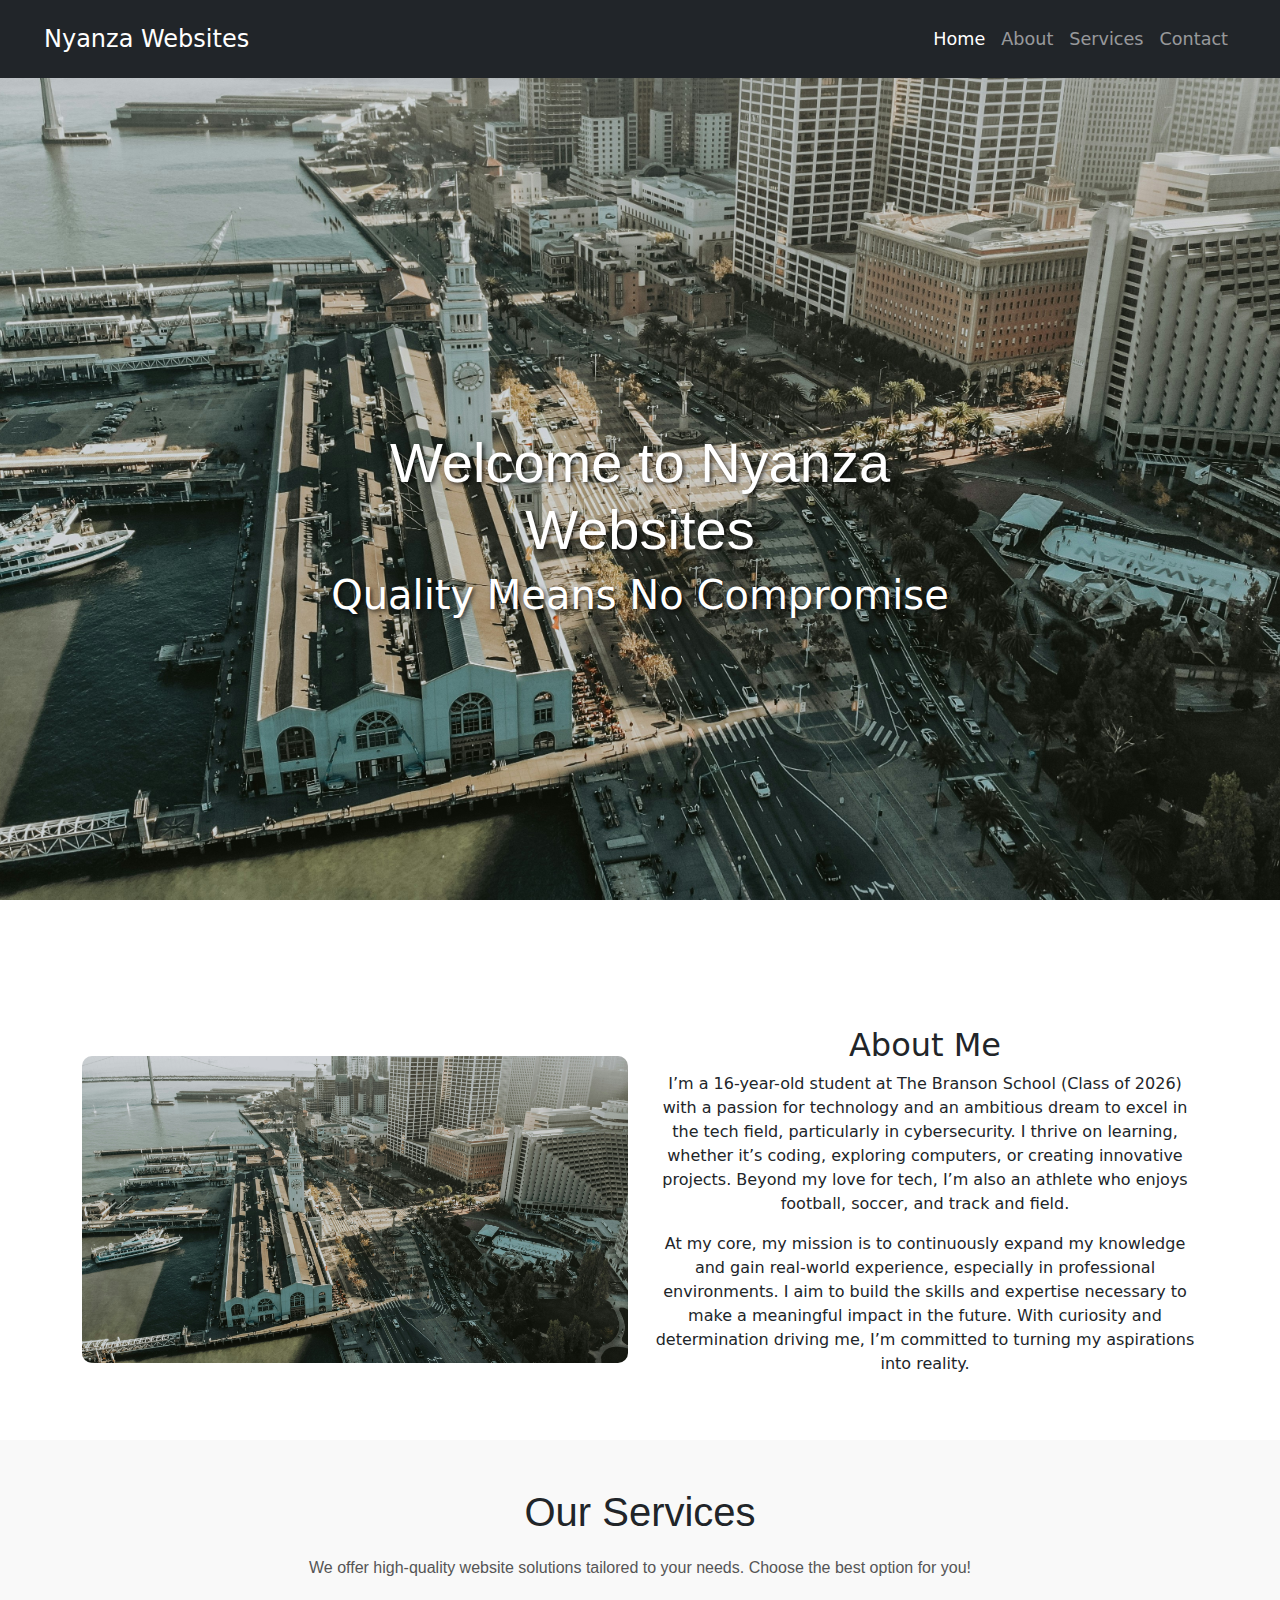
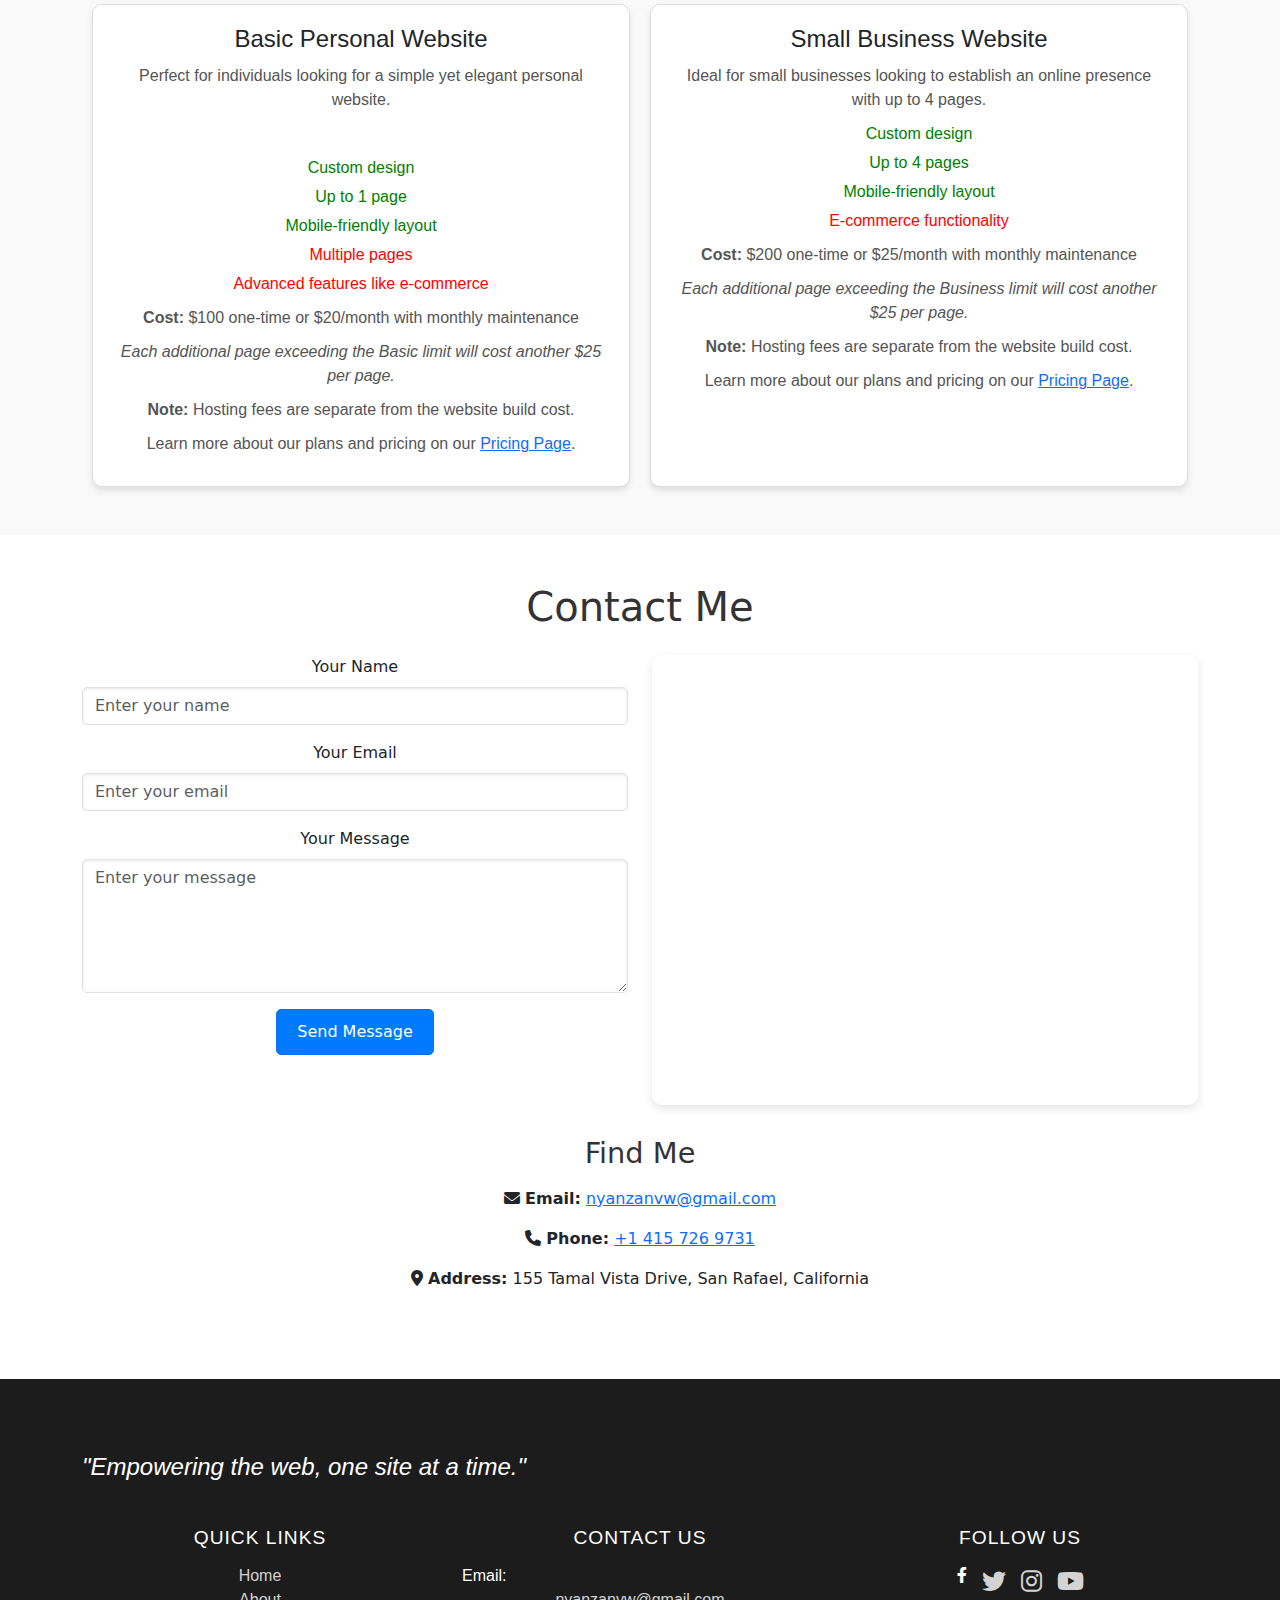
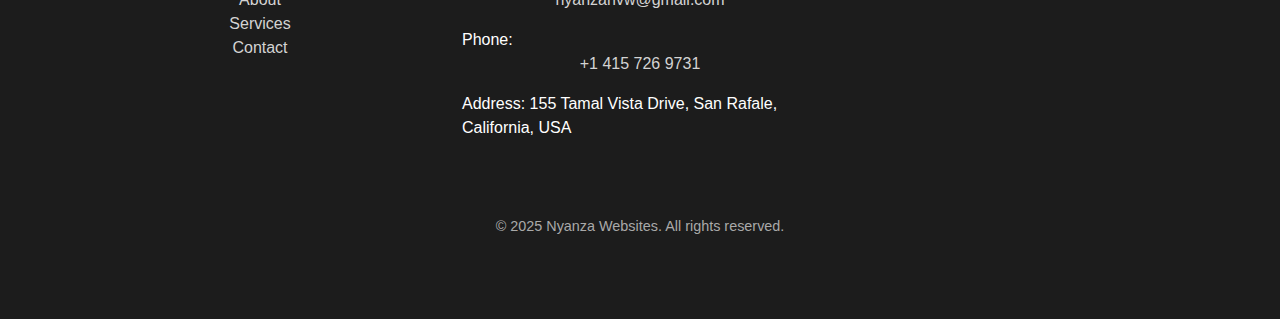
==== index.html @ a4156ca7 "everything" ====
<!DOCTYPE html>
<html lang="en">

<head>
    <meta charset="UTF-8">
    <meta name="viewport" content="width=device-width, initial-scale=1.0">
    <title>Basic Landing Page</title>
    <!-- Bootstrap 5 CDN -->
    <link href="https://cdn.jsdelivr.net/npm/bootstrap@5.3.0-alpha1/dist/css/bootstrap.min.css" rel="stylesheet">
    <link rel="stylesheet" href="style.css">
    <link rel="stylesheet" href="https://cdnjs.cloudflare.com/ajax/libs/font-awesome/6.0.0/css/all.min.css">
</head>

<body>

    <!-- Navbar -->
    <nav class="navbar navbar-expand-lg navbar-dark bg-dark sticky-top">
        <div class="container-fluid">
            <a class="navbar-brand" href="#">Nyanza Websites</a>
            <button class="navbar-toggler" type="button" data-bs-toggle="collapse" data-bs-target="#navbarNav"
                aria-controls="navbarNav" aria-expanded="false" aria-label="Toggle navigation">
                <span class="navbar-toggler-icon"></span>
            </button>
            <div class="collapse navbar-collapse" id="navbarNav">
                <ul class="navbar-nav ms-auto">
                    <li class="nav-item">
                        <a class="nav-link active" href="#">Home</a>
                    </li>
                    <li class="nav-item">
                        <a class="nav-link" href="about.html">About</a>
                    </li>
                    <li class="nav-item">
                        <a class="nav-link" href="services.html">Services</a>
                    </li>
                    <li class="nav-item">
                        <a class="nav-link" href="contact.html">Contact</a>
                    </li>
                </ul>
            </div>
        </div>
    </nav>


    <!-- Hero Section -->
    <section class="hero">
        <div class="hero-overlay"></div>
        <div class="hero-text text-center">
            <h1 class="display-4">Welcome to Nyanza Websites</h1>
            <h2 class="display-6">Quality Means No Compromise</h2>
        </div>
    </section>


    <!-- About Section -->
    <section id="about" class="py-5">
        <div class="container">
            <div class="row">
                <!-- Image on the left -->
                <div class="col-md-6">
                    <img src="assets/images/hero-image.jpg" alt="About Me Image" class="img-fluid rounded-square">
                </div>
                <!-- Title and description on the right -->
                <div class="col-md-6 d-flex flex-column justify-content-center">
                    <h2>About Me</h2>
                    <p>I’m a 16-year-old student at The Branson School (Class of 2026) with a passion for technology and
                        an ambitious dream to excel in the tech field, particularly in cybersecurity. I thrive on
                        learning, whether it’s coding, exploring computers, or creating innovative projects. Beyond my
                        love for tech, I’m also an athlete who enjoys football, soccer, and track and field.
                    </p>
                    <p>At my core, my mission is to continuously expand my knowledge and gain real-world experience,
                        especially in professional environments. I aim to build the skills and expertise necessary to
                        make a meaningful impact in the future. With curiosity and determination driving me, I’m
                        committed to turning my aspirations into reality.</p>
                </div>
            </div>
        </div>
    </section>

    <!-- Services Section -->
    <section id="services" class="py-5">
        <div class="container">
            <div class="text-center mb-4">
                <h2>Our Services</h2>
                <p>We offer high-quality website solutions tailored to your needs. Choose the best option for you!</p>
            </div>

            <!-- Services Grid -->
            <div class="services-grid">
                <!-- Service 1: Basic Personal Website -->
                <div class="service">
                    <h3>Basic Personal Website</h3>
                    <p>Perfect for individuals looking for a simple yet elegant personal website.</p>
                    <br>
                    <ul class="features">
                        <li class="included">Custom design</li>
                        <li class="included">Up to 1 page</li>
                        <li class="included">Mobile-friendly layout</li>
                        <li class="excluded">Multiple pages</li>
                        <li class="excluded">Advanced features like e-commerce</li>
                    </ul>
                    <p><strong>Cost:</strong> $100 one-time or $20/month with monthly maintenance</p>
                    <p><em>Each additional page exceeding the Basic limit will cost another $25 per page.</em></p>
                    <p><strong>Note:</strong> Hosting fees are separate from the website build cost.</p>
                    <p>Learn more about our plans and pricing on our <a href="services.html">Pricing Page</a>.</p>
                </div>

                <!-- Service 2: Small Business Website -->
                <div class="service">
                    <h3>Small Business Website</h3>
                    <p>Ideal for small businesses looking to establish an online presence with up to 4 pages.</p>
                    <ul class="features">
                        <li class="included">Custom design</li>
                        <li class="included">Up to 4 pages</li>
                        <li class="included">Mobile-friendly layout</li>
                        <li class="excluded">E-commerce functionality</li>
                    </ul>
                    <p><strong>Cost:</strong> $200 one-time or $25/month with monthly maintenance</p>
                    <p><em>Each additional page exceeding the Business limit will cost another $25 per page.</em></p>
                    <p><strong>Note:</strong> Hosting fees are separate from the website build cost.</p>
                    <p>Learn more about our plans and pricing on our <a href="services.html">Pricing Page</a>.</p>
                </div>
            </div>
        </div>
    </section>

    <!-- Contact Me Section -->
    <section id="contact" class="py-5">
        <div class="container">
            <h2 class="text-center mb-4">Contact Me</h2>
            <div class="row">
                <!-- Contact Form and Map Side by Side -->
                <div class="col-md-6 mb-4">
                    <!-- Contact Form -->
                    <form action="https://formspree.io/f/xrbbodka" method="POST" class="w-100">
                        <div class="mb-3">
                            <label for="name" class="form-label">Your Name</label>
                            <input type="text" name="name" class="form-control" id="name" placeholder="Enter your name"
                                required>
                        </div>
                        <div class="mb-3">
                            <label for="email" class="form-label">Your Email</label>
                            <input type="email" name="email" class="form-control" id="email"
                                placeholder="Enter your email" required>
                        </div>
                        <div class="mb-3">
                            <label for="message" class="form-label">Your Message</label>
                            <textarea name="message" class="form-control" id="message" rows="5"
                                placeholder="Enter your message" required></textarea>
                        </div>
                        <button type="submit" class="btn btn-primary">Send Message</button>
                    </form>
                </div>

                <div class="col-md-6 mb-4">
                    <!-- Map -->
                    <div class="map-container">
                        <iframe
                            src="https://www.google.com/maps/embed?pb=!1m18!1m12!1m3!1d4299.590181992686!2d-122.55270412314277!3d37.98079067193408!2m3!1f0!2f0!3f0!3m2!1i1024!2i768!4f13.1!3m3!1m2!1s0x8085976842680477%3A0xbd40f74773039cba!2s155%20Tamal%20Vista%20Dr%2C%20San%20Rafael%2C%20CA%2094901%2C%20USA!5e1!3m2!1sen!2stz!4v1736258272900!5m2!1sen!2stz"
                            width="100%" height="450" style="border:0;" allowfullscreen="" loading="lazy"
                            referrerpolicy="no-referrer-when-downgrade"></iframe>
                    </div>
                </div>

                <!-- Contact Information Below -->
                <div class="col-md-12 mb-4">
                    <h4>Find Me</h4>
                    <ul class="list-unstyled">
                        <li class="mb-3">
                            <i class="fas fa-envelope"></i>
                            <strong>Email:</strong> <a href="mailto:nyanzanvw@gmail.com">nyanzanvw@gmail.com</a>
                        </li>
                        <li class="mb-3">
                            <i class="fas fa-phone"></i>
                            <strong>Phone:</strong> <a href="tel:+14157269731">+1 415 726 9731</a>
                        </li>
                        <li class="mb-3">
                            <i class="fas fa-map-marker-alt"></i>
                            <strong>Address:</strong> 155 Tamal Vista Drive, San Rafael, California
                        </li>
                    </ul>
                </div>
            </div>
        </div>
    </section>

    <!-- Footer -->
    <footer class="footer">
        <div class="container text-center text-md-start">
            <!-- Row 1: Quote -->
            <div class="row py-4">
                <div class="col-12">
                    <h4 class="footer-quote">"Empowering the web, one site at a time."</h4>
                </div>
            </div>

            <!-- Row 2: Links and Social Media -->
            <div class="row text-center text-md-start">
                <!-- Column 1: Navigation -->
                <div class="col-md-4 mb-4">
                    <h5 class="footer-heading">Quick Links</h5>
                    <ul class="list-unstyled">
                        <li><a href="#" class="footer-link">Home</a></li>
                        <li><a href="#about" class="footer-link">About</a></li>
                        <li><a href="#services" class="footer-link">Services</a></li>
                        <li><a href="#contact" class="footer-link">Contact</a></li>
                    </ul>
                </div>
                <!-- Column 2: Contact Information -->
                <div class="col-md-4 mb-4" class="contact-us">
                    <h5 class="footer-heading">Contact Us</h5>
                    <p>Email:<a href="mailto:nyanzanvw@gmail.com" class="footer-link">nyanzanvw@gmail.com</a>
                    </p>
                    <p>Phone: <a href="tel:+14157269731" class="footer-link">+1 415 726 9731</a></p>
                    <p>Address: 155 Tamal Vista Drive, San Rafale, California, USA</p>
                </div>
                <!-- Column 3: Social Media -->
                <div class="col-md-4 mb-4">
                    <h5 class="footer-heading">Follow Us</h5>
                    <div class="footer-social-icons">
                        <a href="#" class="https://www.facebook.com/profile.php?id=61553957895642"><i
                                class="fab fa-facebook-f"></i></a>
                        <a href="#" class="footer-social-icon"><i class="fab fa-twitter"></i></a>
                        <a href="https://www.instagram.com/ngongosekenyanza/" class="footer-social-icon"><i
                                class="fab fa-instagram"></i></a>
                        <a href="https://www.youtube.com/@nyanzawebsites" class="footer-social-icon"><i
                                class="fab fa-youtube"></i></a>
                    </div>
                </div>
            </div>

            <!-- Row 3: Copyright -->
            <div class="row">
                <div class="col-12 text-center py-3">
                    <p class="footer-copyright">
                        © 2025 Nyanza Websites. All rights reserved.
                    </p>
                </div>
            </div>
        </div>
    </footer>


    <!-- Bootstrap JS and Dependencies -->
    <script src="https://cdn.jsdelivr.net/npm/@popperjs/core@2.11.6/dist/umd/popper.min.js"></script>
    <script src="https://cdn.jsdelivr.net/npm/bootstrap@5.3.0-alpha1/dist/js/bootstrap.min.js"></script>

    <script>
        window.addEventListener('scroll', function () {
            var overlay = document.querySelector('.hero-overlay');
            var scrollPosition = window.scrollY;

            // Control how dark the background becomes as you scroll
            var opacityValue = Math.min(scrollPosition / 100,
                0.7); // Change the 500 value to adjust speed of darkening

            // Apply the opacity change to darken the background
            overlay.style.backgroundColor = `rgba(0, 0, 0, ${opacityValue})`;
        });
    </script>


</body>

</html>
---- style.css ----
:root {
    --light-purple: #F9F5FF;
    --soft-purple: #D4C2FC;
    --muted-purple: #998FC7;
    --dark-gray: #28262C;
}

html {
    scroll-behavior: smooth;
}

body {
    text-align: center;
}

/* Hero Section Styling */
.hero {
    background-image: url('assets/images/hero-image.jpg');
    background-size: cover;
    background-position: center;
    height: 100vh;
    display: flex;
    align-items: center;
    justify-content: center;
    position: relative;
    overflow: hidden;
}

.hero-overlay {
    position: absolute;
    top: 0;
    left: 0;
    width: 100%;
    height: 100%;
    background-color: rgba(0, 0, 0, 0); /* Initial transparent overlay */
    transition: background-color 0.3s ease; /* Smooth transition */
    z-index: 1; /* Ensure it's over the background but under text */
}

.hero-overlay-2 {
    position: absolute;
    top: 0;
    left: 0;
    width: 100%;
    height: 100%;
    background-color: rgba(0, 0, 0, 0.5); /* Initial transparent overlay */
    transition: background-color 0.3s ease; /* Smooth transition */
    z-index: 1; /* Ensure it's over the background but under text */
}

.hero-text {
    z-index: 2; /* Ensure text is above the overlay */
}

.hero-text h1 {
    text-shadow: 2px 2px 4px rgba(0, 0, 0, 0.2); /* Lighter shadow for better readability */
    color: white; /* Ensure text is white and not affected by background darkness */
    font-family: 'Arial', sans-serif; /* Example font change */
}

/* Parallax Effect */
.hero {
    background-image: url('assets/images/hero-image.jpg'); /* Your image path */
    background-attachment: fixed;
    background-size: cover;
    background-position: center;
    height: 100vh;
    position: relative;
}

.about-hero {
    background-image: url('assets/images/marin.jpg'); /* Your image path */
    background-attachment: fixed;
    background-size: cover;
    background-position: center;
    height: 50vh;
    position: relative;
}

.services-hero {
    background-image: url('assets/images/sf.jpg'); /* Your image path */
    background-attachment: fixed;
    background-size: cover;
    background-position: center;
    height: 50vh;
    position: relative;
}

.contact-hero {
    background-image: url('assets/images/marin2.jpg'); /* Your image path */
    background-attachment: fixed;
    background-size: cover;
    background-position: center;
    height: 50vh;
    position: relative;
}

.hero-text {
    position: absolute;
    top: 50%;
    left: 50%;
    transform: translate(-50%, -50%);
    color: white;
    text-align: center;
}

.hero h1, .hero h2 {
    text-shadow: 2px 2px 4px rgba(0, 0, 0, 0.7);
}

/* About Section - Image Adjustment */
#about .row {
    display: flex;
    align-items: center; /* Vertically center the columns */
    justify-content: space-between; /* Ensure proper spacing */
}

#about .col-md-6 {
    display: flex;
    justify-content: center;
    align-items: center;
}

#about .col-md-6 img {
    width: 100%;
    height: 100%;
    object-fit: cover; /* Maintain aspect ratio while filling the container */
    border-radius: 10px; /* Optional: Rounded corners for the image */
    max-width: 100%; /* Ensure image is responsive */
    max-height: 100%; /* Ensure image is responsive */
}

/* Navbar Styling */
nav.navbar {
    padding: 1rem 2rem; /* Increase navbar padding */
}

nav.navbar .navbar-brand {
    font-size: 1.5rem; /* Increase brand font size */
}

nav.navbar .navbar-nav .nav-link {
    font-size: 1.1rem; /* Increase nav-link font size */
}

/* Footer Styling */
footer {
    background-color: #343a40;
}

footer a {
    text-decoration: none;
    color: white;
}

footer a:hover {
    color: #ccc;
}

/* Make sure all sections have responsive padding */
section {
    padding: 50px 0;
}

/* Optional: Adjust font sizes and spacing for smaller screens */
@media (max-width: 768px) {
    h2 {
        font-size: 1.5rem;
    }

    .rounded-square {
        max-width: 300px; /* Make image smaller on mobile */
    }

    /* Ensure text content is not too wide on smaller screens */
    .container {
        padding-left: 15px;
        padding-right: 15px;
    }
}

/* Services Section Styling */
#services {
    background-color: #f9f9f9;
    padding: 40px 0;
    font-family: Arial, sans-serif;
}

#services h2 {
    font-size: 2.5rem;
    margin-bottom: 20px;
}

#services p {
    font-size: 1rem;
    color: #555;
}

/* Services Grid Layout */
.services-grid {
    display: flex;
    flex-wrap: wrap;
    gap: 20px;
    justify-content: center;
}

.service {
    background: #fff;
    border: 1px solid #ddd;
    border-radius: 10px;
    padding: 20px;
    box-shadow: 0 4px 6px rgba(0, 0, 0, 0.1);
    flex: 1 1 calc(50% - 20px); /* Two columns */
    max-width: calc(50% - 20px);
    box-sizing: border-box;
}

.service h3 {
    font-size: 1.5rem;
    margin-bottom: 10px;
}

.service p {
    margin: 10px 0;
    color: #333;
}

.features {
    list-style: none;
    padding: 0;
    margin: 10px 0;
}

.features li {
    margin: 5px 0;
    font-size: 1rem;
}

.features .included {
    color: green;
}

.features .excluded {
    color: red;
}

.price {
    font-size: 1.2rem;
    margin-top: 10px;
    font-weight: bold;
}

.additional-info {
    font-size: 1rem;
    color: #555;
}

.payment-options {
    margin-top: 30px;
}

.payment-options h4 {
    font-size: 1.5rem;
    margin-bottom: 10px;
}

.payment-options ul {
    list-style: none;
    padding: 0;
    margin: 0;
}

.payment-options li {
    margin: 5px 0;
    font-size: 1rem;
    color: #555;
}

/* Responsive Design */
@media (max-width: 768px) {
    .services-grid {
        flex-direction: column;
    }

    .service {
        flex: 1 1 100%;
        max-width: 100%;
    }
}

#contact h4 {
    font-size: 1.8rem;
    margin-bottom: 1rem;
    color: #333;
}

#contact form .form-control {
    border-radius: 5px;
    box-shadow: inset 0 1px 3px rgba(0, 0, 0, 0.1);
}

#contact form .btn {
    background-color: #007bff;
    color: #fff;
    padding: 10px 20px;
    border-radius: 5px;
    transition: background-color 0.3s ease;
}

#contact form .btn:hover {
    background-color: #0056b3;
}

#contact h2 {
    font-size: 2.5rem;
    margin-bottom: 2rem;
    color: #333;
}

#contact form .form-control {
    border-radius: 5px;
    box-shadow: inset 0 1px 3px rgba(0, 0, 0, 0.1);
}

#contact form .btn {
    background-color: #007bff;
    color: #fff;
    padding: 10px 20px;
    border-radius: 5px;
    transition: background-color 0.3s ease;
}

#contact form .btn:hover {
    background-color: #0056b3;
}

.map-container iframe {
    border-radius: 10px;
    box-shadow: 0 4px 10px rgba(0, 0, 0, 0.1);
}

 /* Parallax Effect */
.hero {
    background-image: url('assets/images/hero-image.jpg'); /* Your image path */
    background-attachment: fixed;
    background-size: cover;
    background-position: center;
    height: 100vh;
    position: relative;
}

.hero-text {
    position: absolute;
    top: 50%;
    left: 50%;
    transform: translate(-50%, -50%);
    color: white;
    text-align: center;
}

/* Make the text stand out on the parallax background */
.hero h1, .hero h2 {
    text-shadow: 2px 2px 4px rgba(0, 0, 0, 0.7);
}

/* Add space for other sections */
section {
    padding: 60px 0;
}

.footer {
    background: #1c1c1c; /* Majestic gradient */
    color: white;
    padding: 50px 0;
    font-family: 'Poppins', sans-serif;
    display: flex;
    flex-wrap: wrap;
    justify-content: space-between; /* Evenly distribute columns */
    text-align: center;
}

.footer-column {
    flex: 1; /* Ensure all columns take equal width */
    display: flex;
    align-items: center; /* Horizontal centering */
    justify-content: center; /* Vertical centering */
    padding: 15px; /* Optional: Add spacing inside columns */
    text-align: center;
}

.footer-quote {
    font-size: 1.5rem;
    font-style: italic;
    color: white;
    margin-bottom: 20px;
}

.footer-heading {
    font-size: 1.2rem;
    margin-bottom: 15px;
    color: white; /* Majestic lavender */
    text-transform: uppercase;
    letter-spacing: 1px;
    text-align: center;
}

.footer-link {
    color: #d3d3d3;
    text-decoration: none;
    transition: color 0.3s;
    justify-content: center; /* Vertical centering */
    display: flex;  
}

.footer-link:hover {
    color: white;
}

.footer-social-icons {
    display: flex;  
    justify-content: center;
    gap: 15px;
}

.footer-social-icon {
    color: #d3d3d3;
    font-size: 1.5rem;
    transition: transform 0.3s, color 0.3s;
}

.footer-social-icon:hover {
    color: white; /* Highlight on hover */
    transform: scale(1.2);
}

.footer-copyright {
    font-size: 0.9rem;
    color: #a9a9a9;
    margin-top: 20px;
    text-align: center;
}
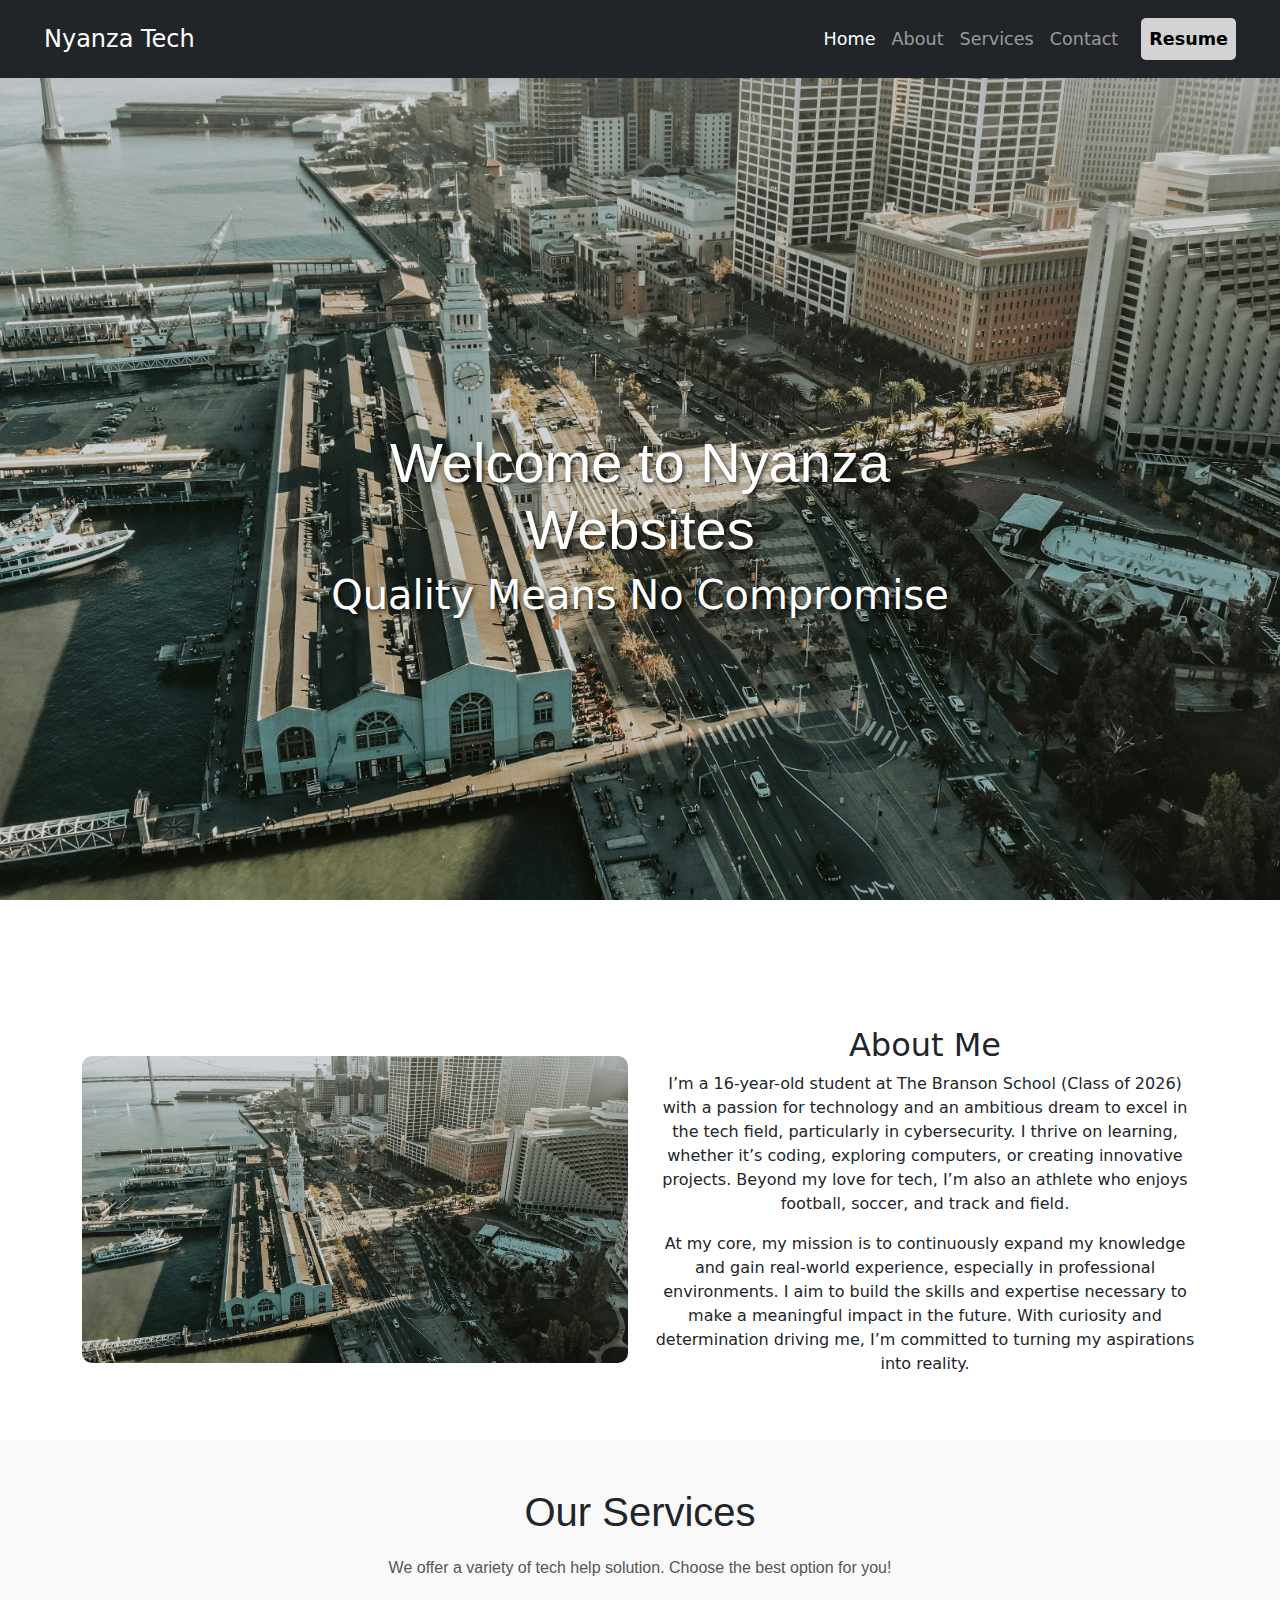
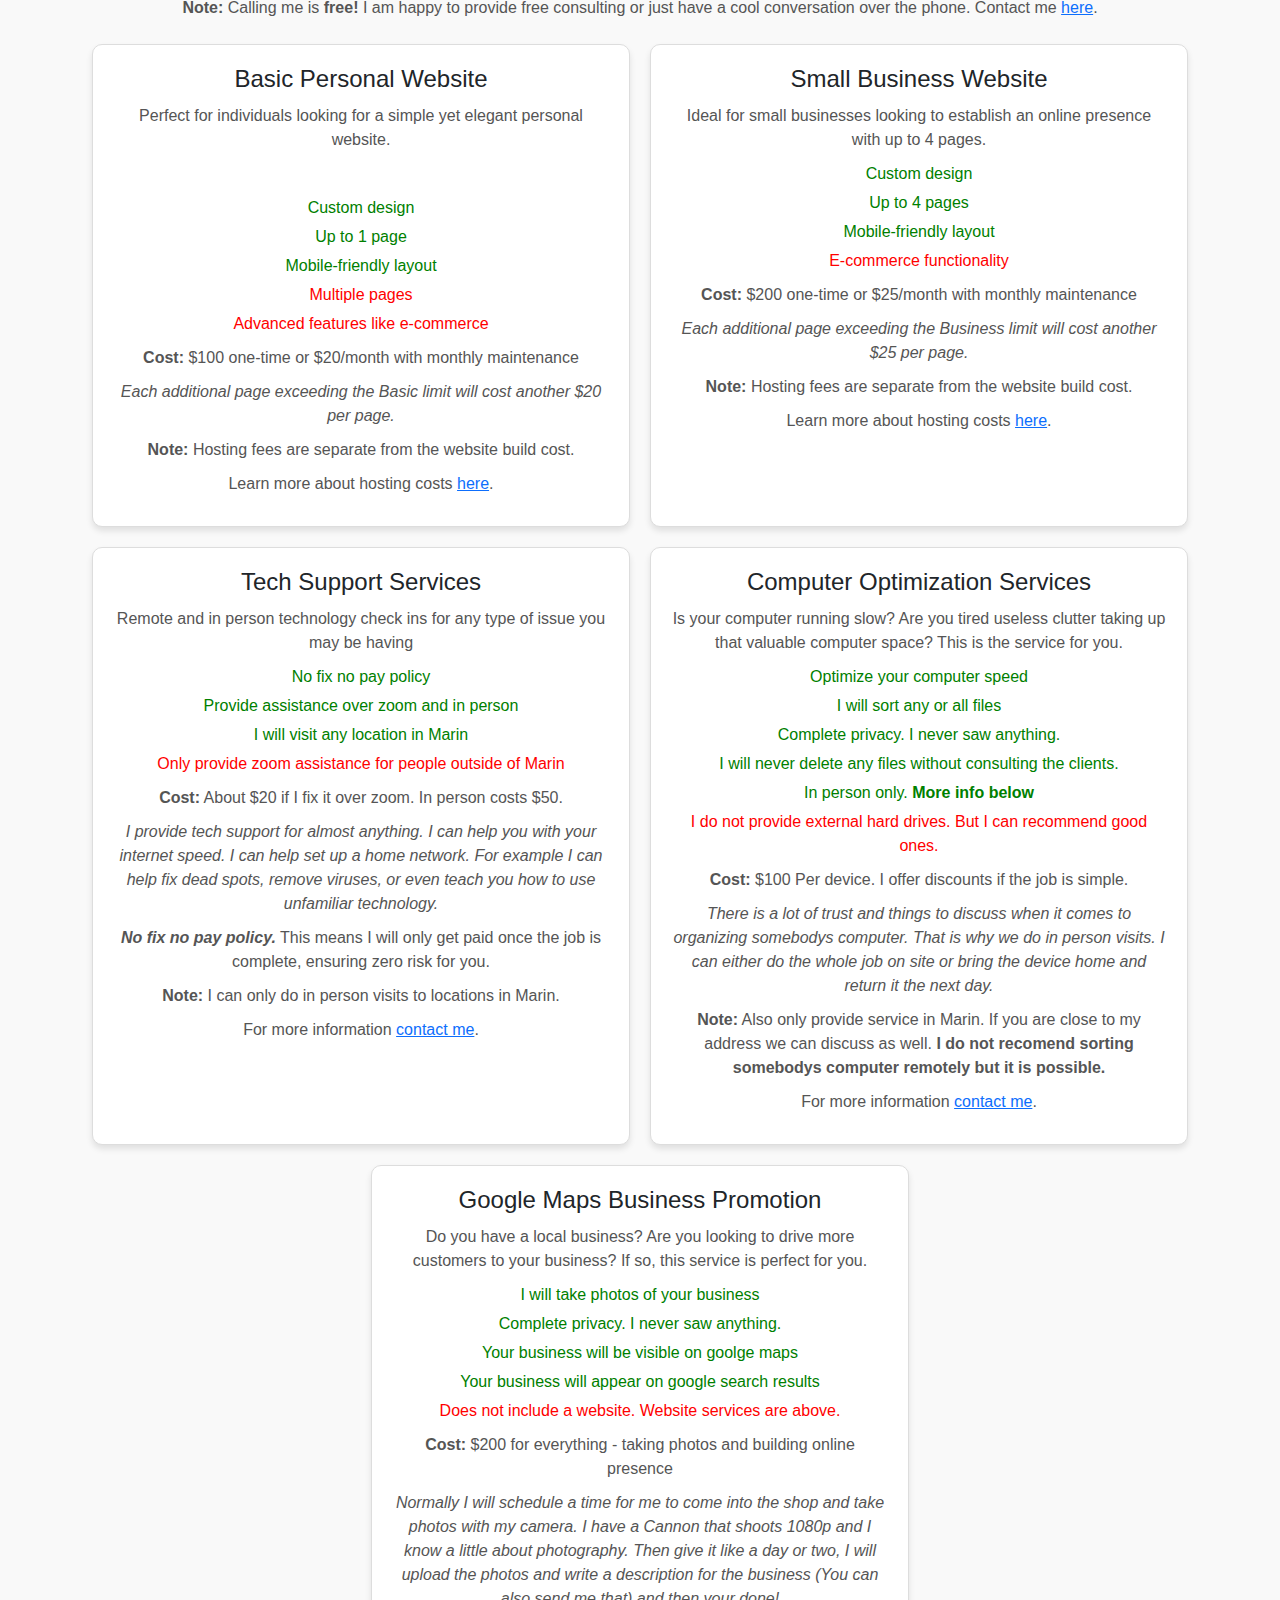
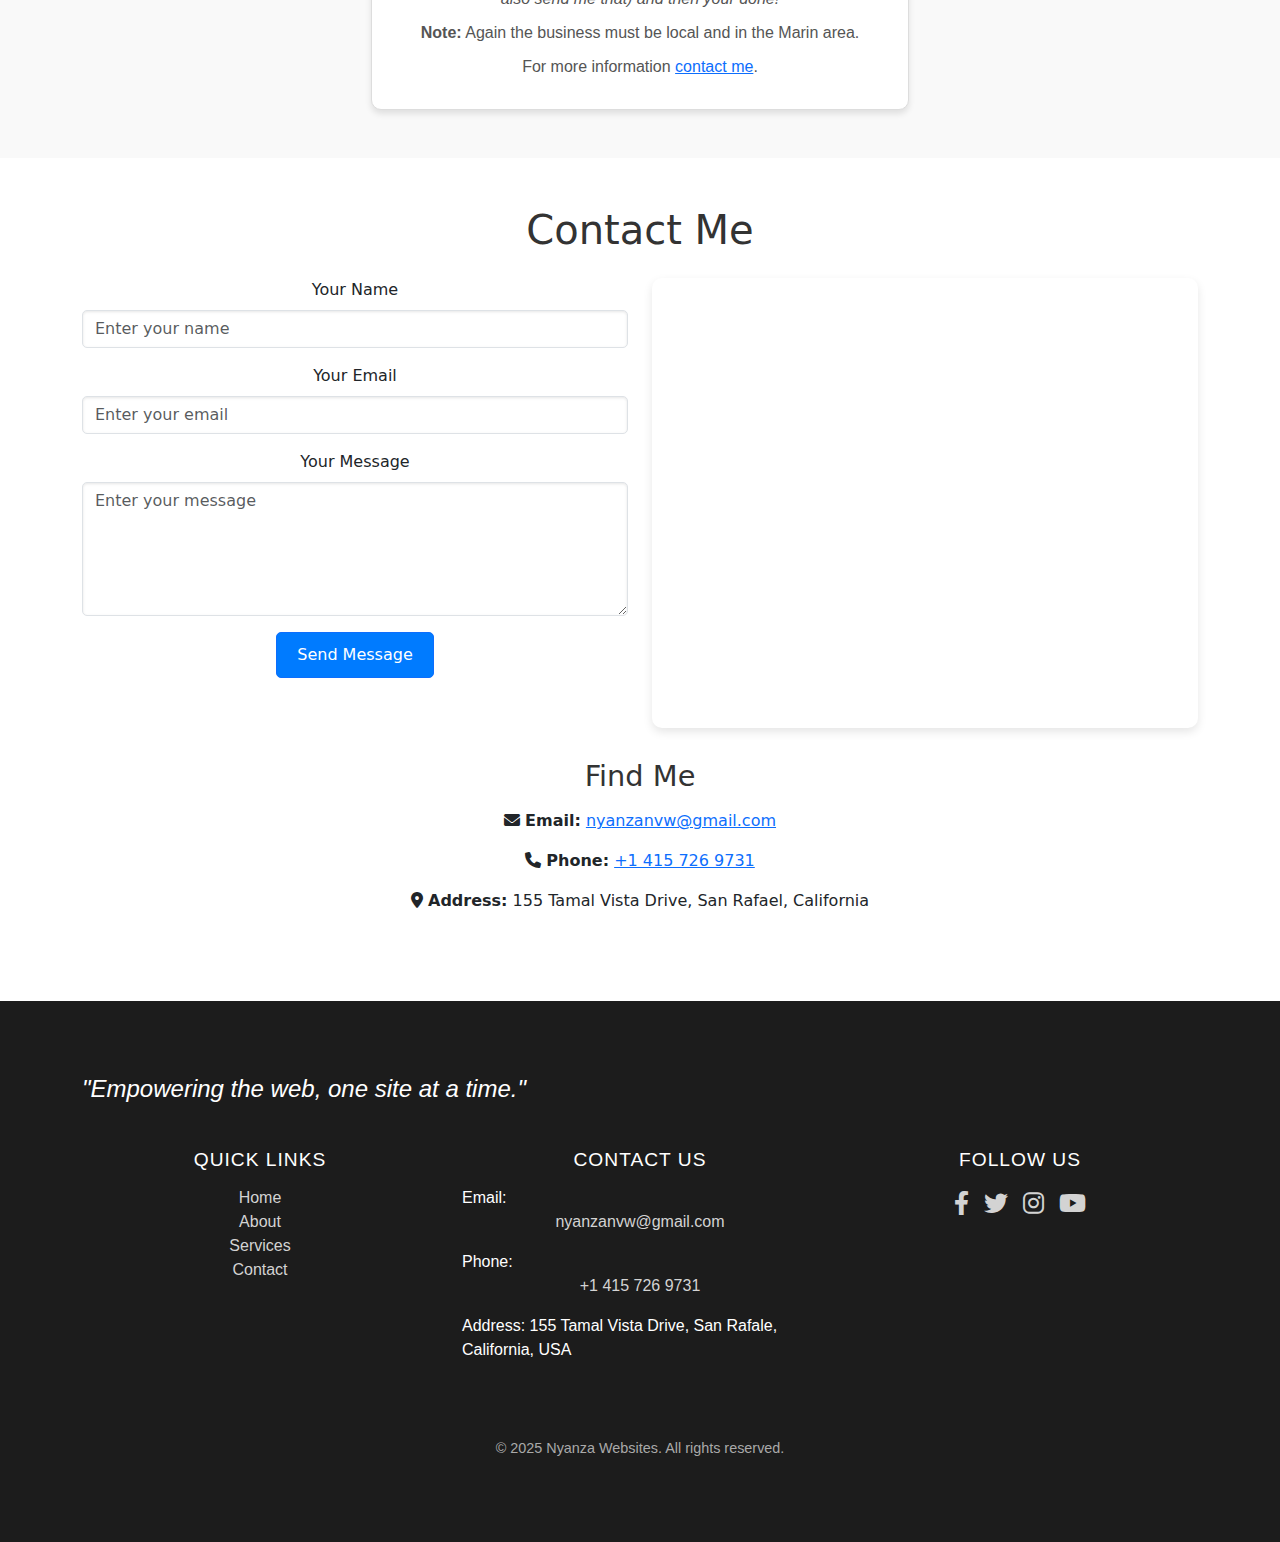
==== commit 8c96b566: "Fixed some things" ====
--- a/index.html
+++ b/index.html
@@ -16,7 +16,7 @@
     <!-- Navbar -->
     <nav class="navbar navbar-expand-lg navbar-dark bg-dark sticky-top">
         <div class="container-fluid">
-            <a class="navbar-brand" href="#">Nyanza Websites</a>
+            <a class="navbar-brand" href="#">Nyanza Tech</a>
             <button class="navbar-toggler" type="button" data-bs-toggle="collapse" data-bs-target="#navbarNav"
                 aria-controls="navbarNav" aria-expanded="false" aria-label="Toggle navigation">
                 <span class="navbar-toggler-icon"></span>
@@ -35,11 +35,14 @@
                     <li class="nav-item">
                         <a class="nav-link" href="contact.html">Contact</a>
                     </li>
+                    <!-- Special Resume Button -->
+                    <li class="nav-item">
+                        <a class="nav-link resume-button" href="resume.html">Resume</a>
+                    </li>
                 </ul>
             </div>
         </div>
     </nav>
-
 
     <!-- Hero Section -->
     <section class="hero">
@@ -49,7 +52,6 @@
             <h2 class="display-6">Quality Means No Compromise</h2>
         </div>
     </section>
-
 
     <!-- About Section -->
     <section id="about" class="py-5">
@@ -60,7 +62,7 @@
                     <img src="assets/images/hero-image.jpg" alt="About Me Image" class="img-fluid rounded-square">
                 </div>
                 <!-- Title and description on the right -->
-                <div class="col-md-6 d-flex flex-column justify-content-center">
+                <div class="col-md-6 d-flex flex-column justify-content-center aboutme">
                     <h2>About Me</h2>
                     <p>I’m a 16-year-old student at The Branson School (Class of 2026) with a passion for technology and
                         an ambitious dream to excel in the tech field, particularly in cybersecurity. I thrive on
@@ -81,7 +83,9 @@
         <div class="container">
             <div class="text-center mb-4">
                 <h2>Our Services</h2>
-                <p>We offer high-quality website solutions tailored to your needs. Choose the best option for you!</p>
+                <p>We offer a variety of tech help solution. Choose the best option for you!</p>
+                <p><strong>Note:</strong> Calling me is <strong>free!</strong> I am happy to provide free consulting or
+                    just have a cool conversation over the phone. Contact me <a href="contact.html">here</a>.</p>
             </div>
 
             <!-- Services Grid -->
@@ -99,9 +103,9 @@
                         <li class="excluded">Advanced features like e-commerce</li>
                     </ul>
                     <p><strong>Cost:</strong> $100 one-time or $20/month with monthly maintenance</p>
-                    <p><em>Each additional page exceeding the Basic limit will cost another $25 per page.</em></p>
+                    <p><em>Each additional page exceeding the Basic limit will cost another $20 per page.</em></p>
                     <p><strong>Note:</strong> Hosting fees are separate from the website build cost.</p>
-                    <p>Learn more about our plans and pricing on our <a href="services.html">Pricing Page</a>.</p>
+                    <p>Learn more about hosting costs <a href="services.html">here</a>.</p>
                 </div>
 
                 <!-- Service 2: Small Business Website -->
@@ -117,8 +121,74 @@
                     <p><strong>Cost:</strong> $200 one-time or $25/month with monthly maintenance</p>
                     <p><em>Each additional page exceeding the Business limit will cost another $25 per page.</em></p>
                     <p><strong>Note:</strong> Hosting fees are separate from the website build cost.</p>
-                    <p>Learn more about our plans and pricing on our <a href="services.html">Pricing Page</a>.</p>
-                </div>
+                    <p>Learn more about hosting costs <a href="services.html">here</a>.</p>
+                </div>
+
+                <!-- Service 3: Tech Support Services -->
+                <div class="service">
+                    <h3>Tech Support Services</h3>
+                    <p>Remote and in person technology check ins for any type of issue you may be having</p>
+                    <ul class="features">
+                        <li class="included">No fix no pay policy</li>
+                        <li class="included">Provide assistance over zoom and in person</li>
+                        <li class="included">I will visit any location in Marin</li>
+                        <li class="excluded">Only provide zoom assistance for people outside of Marin</li>
+                    </ul>
+                    <p><strong>Cost:</strong> About $20 if I fix it over zoom. In person costs $50.</p>
+                    <p><em>I provide tech support for almost anything. I can help you with your internet speed. I can
+                            help set up a home network. For example I can help fix dead spots, remove viruses, or even
+                            teach you how to use unfamiliar technology.</em></p>
+                    <p><em><strong>No fix no pay policy.</strong></em> This means I will only get paid once the job is
+                        complete, ensuring zero risk for you.</p>
+                    <p><strong>Note:</strong> I can only do in person visits to locations in Marin.</p>
+                    <p>For more information <a href="contact.html">contact me</a>.</p>
+                </div>
+
+                <!-- Service 4: Computer Optimization Services-->
+                <div class="service">
+                    <h3>Computer Optimization Services</h3>
+                    <p>Is your computer running slow? Are you tired useless clutter taking up that valuable computer
+                        space? This is the service for you.</p>
+                    <ul class="features">
+                        <li class="included">Optimize your computer speed</li>
+                        <li class="included">I will sort any or all files</li>
+                        <li class="included">Complete privacy. I never saw anything.</li>
+                        <li class="included">I will never delete any files without consulting the clients.</li>
+                        <li class="included">In person only. <strong>More info below</strong></li>
+                        <li class="excluded">I do not provide external hard drives. But I can recommend good ones.</li>
+                    </ul>
+                    <p><strong>Cost:</strong> $100 Per device. I offer discounts if the job is simple.</p>
+                    <p><em>There is a lot of trust and things to discuss when it comes to organizing somebodys
+                            computer. That is why we do in person visits. I can either do the whole job on site or bring
+                            the device home and return it the next day.</em></p>
+                    <p><strong>Note:</strong> Also only provide service in Marin. If you are close to my address we can
+                        discuss as well. <strong>I do not recomend sorting somebodys computer remotely but it is
+                            possible.</strong></p>
+                    <p>For more information <a href="contact.html">contact me</a>.</p>
+                </div>
+
+                <!-- Service 5: Google Maps Promotion -->
+                <div class="service">
+                    <h3>Google Maps Business Promotion</h3>
+                    <p>Do you have a local business? Are you looking to drive more customers to your business? If so,
+                        this service is perfect for you.</p>
+                    <ul class="features">
+                        <li class="included">I will take photos of your business</li>
+                        <li class="included"></li>
+                        <li class="included">Complete privacy. I never saw anything.</li>
+                        <li class="included">Your business will be visible on goolge maps</li>
+                        <li class="included">Your business will appear on google search results</li>
+                        <li class="excluded">Does not include a website. Website services are above.</li>
+                    </ul>
+                    <p><strong>Cost:</strong> $200 for everything - taking photos and building online presence</p>
+                    <p><em>Normally I will schedule a time for me to come into the shop and take photos with my camera.
+                            I have a Cannon that shoots 1080p and I know a little about photography. Then give it like a
+                            day or two, I will upload the photos and write a description for the business (You can also
+                            send me that) and then your done!</em></p>
+                    <p><strong>Note:</strong> Again the business must be local and in the Marin area.</p>
+                    <p>For more information <a href="contact.html">contact me</a>.</p>
+                </div>
+
             </div>
         </div>
     </section>
@@ -199,30 +269,30 @@
                 <div class="col-md-4 mb-4">
                     <h5 class="footer-heading">Quick Links</h5>
                     <ul class="list-unstyled">
-                        <li><a href="#" class="footer-link">Home</a></li>
-                        <li><a href="#about" class="footer-link">About</a></li>
-                        <li><a href="#services" class="footer-link">Services</a></li>
-                        <li><a href="#contact" class="footer-link">Contact</a></li>
+                        <li><a href="index.html" class="footer-link">Home</a></li>
+                        <li><a href="about.html" class="footer-link">About</a></li>
+                        <li><a href="services.html" class="footer-link">Services</a></li>
+                        <li><a href="contact.html" class="footer-link">Contact</a></li>
                     </ul>
                 </div>
                 <!-- Column 2: Contact Information -->
                 <div class="col-md-4 mb-4" class="contact-us">
                     <h5 class="footer-heading">Contact Us</h5>
-                    <p>Email:<a href="mailto:nyanzanvw@gmail.com" class="footer-link">nyanzanvw@gmail.com</a>
-                    </p>
-                    <p>Phone: <a href="tel:+14157269731" class="footer-link">+1 415 726 9731</a></p>
+                    <p>Email:<a href="mailto:nyanzanvw@gmail.com" class="footer-link"> nyanzanvw@gmail.com</a></p>
+                    <p>Phone: <a href="tel:+14157269731" class="footer-link"> +1 415 726 9731</a></p>
                     <p>Address: 155 Tamal Vista Drive, San Rafale, California, USA</p>
                 </div>
                 <!-- Column 3: Social Media -->
                 <div class="col-md-4 mb-4">
                     <h5 class="footer-heading">Follow Us</h5>
                     <div class="footer-social-icons">
-                        <a href="#" class="https://www.facebook.com/profile.php?id=61553957895642"><i
-                                class="fab fa-facebook-f"></i></a>
-                        <a href="#" class="footer-social-icon"><i class="fab fa-twitter"></i></a>
-                        <a href="https://www.instagram.com/ngongosekenyanza/" class="footer-social-icon"><i
+                        <a href="https://www.facebook.com/profile.php?id=61553957895642"
+                            class="footer-social-icon facebook"><i class="fab fa-facebook-f"></i></a>
+                        <a href="https://x.com/nngongoseke" class="footer-social-icon x"><i
+                                class="fab fa-twitter"></i></a>
+                        <a href="https://www.instagram.com/ngongosekenyanza/" class="footer-social-icon instagram"><i
                                 class="fab fa-instagram"></i></a>
-                        <a href="https://www.youtube.com/@nyanzawebsites" class="footer-social-icon"><i
+                        <a href="https://www.youtube.com/@nyanzawebsites" class="footer-social-icon youtube"><i
                                 class="fab fa-youtube"></i></a>
                     </div>
                 </div>
@@ -239,7 +309,6 @@
         </div>
     </footer>
 
-
     <!-- Bootstrap JS and Dependencies -->
     <script src="https://cdn.jsdelivr.net/npm/@popperjs/core@2.11.6/dist/umd/popper.min.js"></script>
     <script src="https://cdn.jsdelivr.net/npm/bootstrap@5.3.0-alpha1/dist/js/bootstrap.min.js"></script>
@@ -257,8 +326,6 @@
             overlay.style.backgroundColor = `rgba(0, 0, 0, ${opacityValue})`;
         });
     </script>
-
-
 </body>
 
 </html>--- a/style.css
+++ b/style.css
@@ -177,9 +177,29 @@
         padding-left: 15px;
         padding-right: 15px;
     }
-}
-
-/* Services Section Styling */
+
+    .services-grid {
+        flex-direction: column;
+    }
+
+    .service {
+        flex: 100%;
+        max-width: auto;
+    }
+
+    .aboutme {
+        padding-top: 30px;
+    }
+
+    .timeline-content {
+        width: 90%;
+        float: none;
+        text-align: left;
+        margin: 0 auto;
+    }
+}
+
+/* services Section Styling */
 #services {
     background-color: #f9f9f9;
     padding: 40px 0;
@@ -276,18 +296,6 @@
     color: #555;
 }
 
-/* Responsive Design */
-@media (max-width: 768px) {
-    .services-grid {
-        flex-direction: column;
-    }
-
-    .service {
-        flex: 1 1 100%;
-        max-width: 100%;
-    }
-}
-
 #contact h4 {
     font-size: 1.8rem;
     margin-bottom: 1rem;
@@ -440,3 +448,188 @@
     text-align: center;
 }
 
+/* Special Resume Button Styling */
+.navbar .resume-button {
+    background-color: #d3d3d3; /* Light gray background */
+    color: #000; /* Black text */
+    padding: 8px; /* Add padding to make it look like a button */
+    border-radius: 5px; /* Slightly rounded edges */
+    font-weight: bold; /* Bold text */
+    transition: all 0.3s ease; /* Smooth hover effect */
+    margin-left: 15px; /* Space from the rest of the navbar */
+}
+
+.navbar .resume-button:hover {
+    background-color: #b0b0b0; /* Darker gray on hover */
+    color: #fff; /* White text on hover */
+    text-decoration: none; /* Remove underline */
+}
+
+/* Timeline Container */
+#appointment-timeline {
+    position: relative;
+}
+
+.timeline {
+    position: relative;
+    max-width: 800px;
+    margin: 0 auto;
+    padding: 20px 0;
+}
+
+.timeline-event {
+    position: relative;
+    margin-bottom: 30px;
+}
+
+.timeline-line {
+    position: absolute;
+    top: 0;
+    left: 50%;
+    width: 4px;
+    height: 100%;
+    background-color: #ddd;
+    transform: translateX(-50%);
+    z-index: -1;
+}
+
+.timeline-content {
+    position: relative;
+    width: 45%;
+    padding: 15px 20px;
+    border-radius: 5px;
+    background-color: #f8f9fa;
+    box-shadow: 0 4px 6px rgba(0, 0, 0, 0.1);
+}
+
+.timeline-content.left {
+    float: left;
+    text-align: right;
+    clear: both;
+}
+
+.timeline-content.right {
+    float: right;
+    text-align: left;
+    clear: both;
+}
+
+.timeline-content h3 {
+    margin-top: 0;
+    font-size: 1.25rem;
+    color: #343a40;
+}
+
+.timeline-content p {
+    margin: 0;
+    color: #6c757d;
+}
+
+footer {
+    position: relative; /* Ensure it's positioned naturally in the document flow */
+    width: 100%;
+    background-color: #333; /* Match your theme */
+    color: #fff;
+    text-align: center;
+    padding: 20px 0;
+}
+
+/* Timeline Wrapper */
+.timeline {
+    position: relative;
+    max-width: 900px;
+    margin: 0 auto;
+    padding: 20px 0;
+    overflow: hidden;
+}
+
+.facebook:hover {
+    color: #316FF6;
+}
+
+.x:hover {
+    color: #1DA1F2;
+}
+
+.instagram:hover {
+    color: #E4405F;
+}
+
+.youtube:hover {
+    color: #FF0000;
+}
+
+/* Services Grid Layout */
+.services-grid {
+    display: flex;
+    flex-wrap: wrap;
+    gap: 20px;
+    justify-content: center;
+}
+
+.service {
+    background: #fff;
+    border: 1px solid #ddd;
+    border-radius: 10px;
+    padding: 20px;
+    box-shadow: 0 4px 6px rgba(0, 0, 0, 0.1);
+    flex: 1 1 calc(50% - 20px); /* Two columns by default */
+    max-width: calc(50% - 20px);
+    box-sizing: border-box;
+}
+
+.service h3 {
+    font-size: 1.5rem;
+    margin-bottom: 10px;
+}
+
+.service p {
+    margin: 10px 0;
+    color: #333;
+}
+
+/* Responsive adjustments for smaller screens */
+@media (max-width: 768px) {
+    .services-grid {
+        flex-direction: column; /* Stack the cards vertically */
+    }
+
+    .service {
+        flex: 1 1 100%; /* Make each card take full width */
+        max-width: 100%; /* Ensure cards take full width */
+    }
+}
+
+/* Service Card Hover Effect */
+.service {
+    background: #fff;
+    border: 1px solid #ddd;
+    border-radius: 10px;
+    padding: 20px;
+    box-shadow: 0 4px 6px rgba(0, 0, 0, 0.1);
+    transition: transform 0.3s ease, box-shadow 0.3s ease;
+}
+
+.service:hover {
+    transform: translateY(-5px); /* Slight lift effect */
+    box-shadow: 0 10px 15px rgba(0, 0, 0, 0.2); /* Bigger shadow on hover */
+}
+
+/* Timeline Event Hover Effect */
+.timeline-event {
+    transition: transform 0.3s ease-in-out, box-shadow 0.3s ease-in-out;
+}
+
+.timeline-event:hover {
+    transform: translateY(-5px); /* Slight lift effect */
+    box-shadow: 0 10px 15px rgba(0, 0, 0, 0.2); /* Bigger shadow on hover */
+}
+
+.timeline-line {
+    background-color: #ddd; /* Light color for the line */
+    transition: background-color 0.3s ease;
+}
+
+.timeline-event:hover .timeline-line {
+    background-color: #007bff; /* Change the line color to blue when hovering */
+}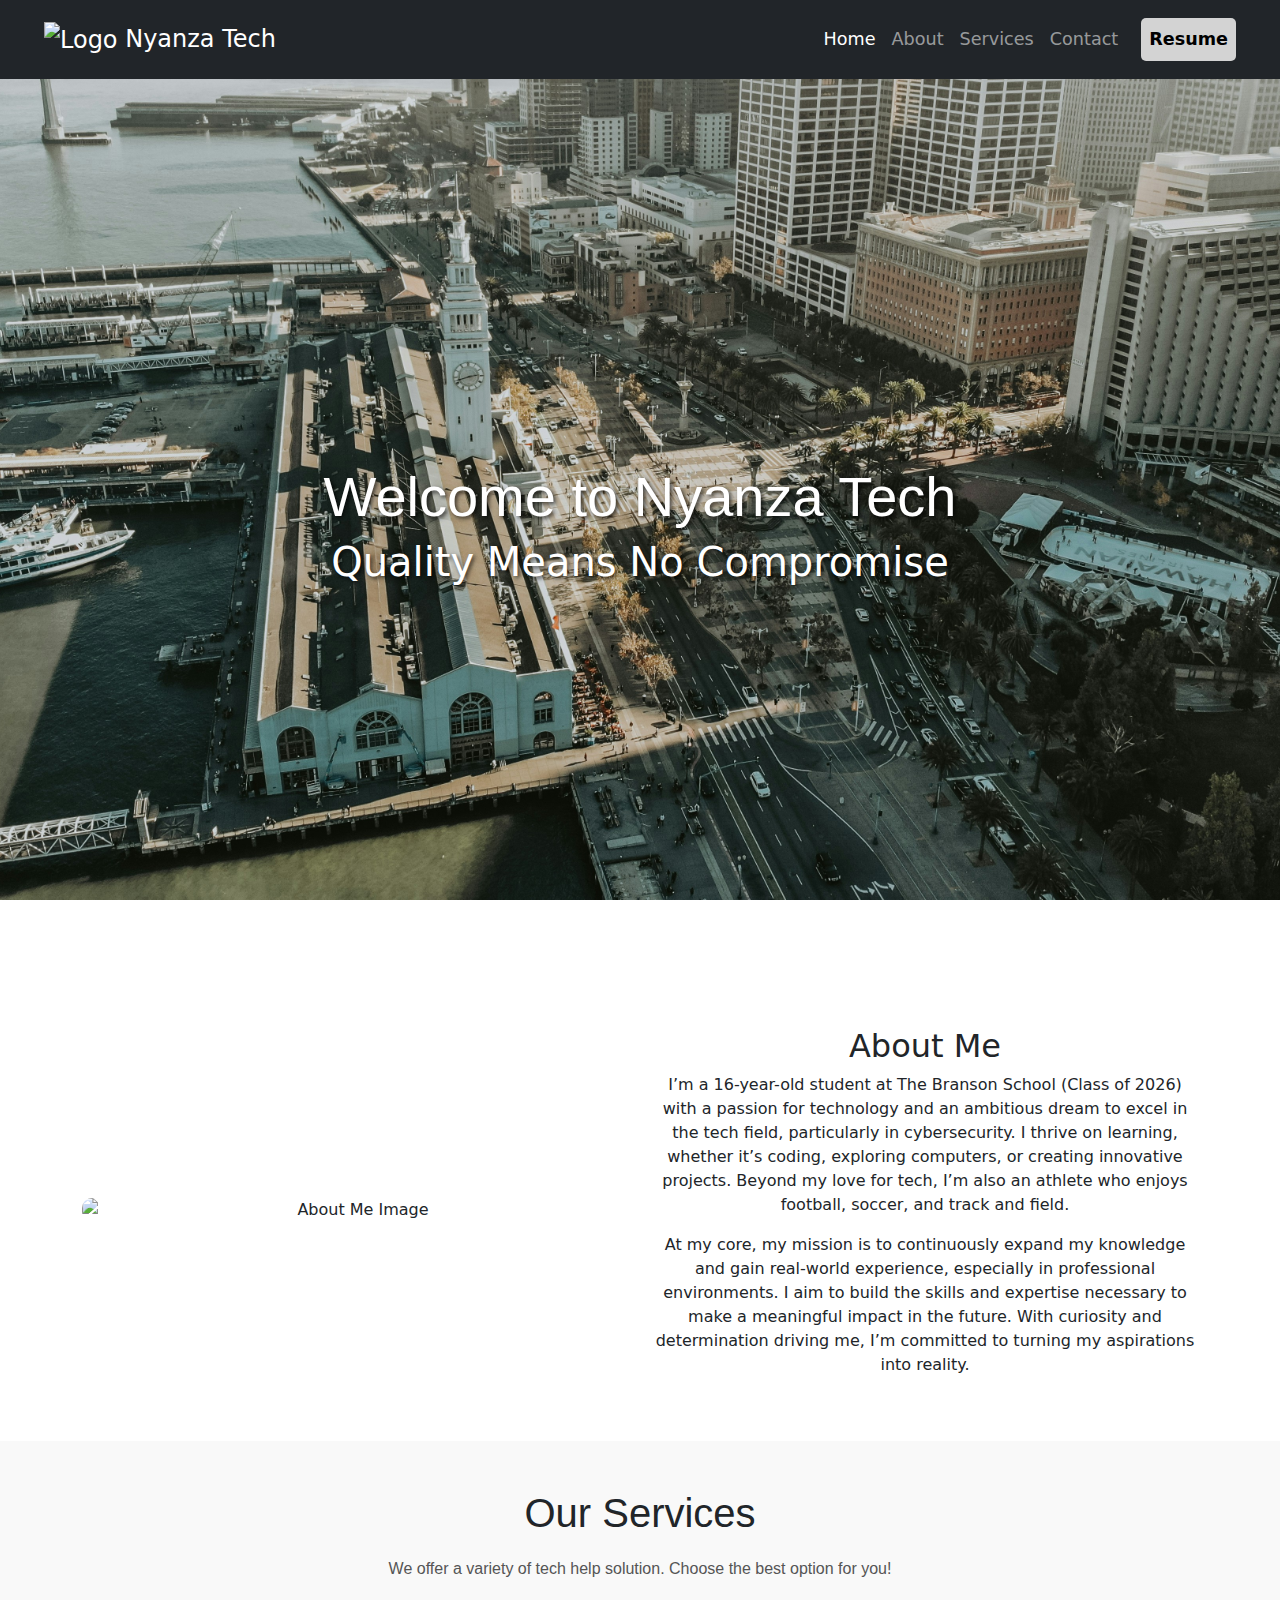
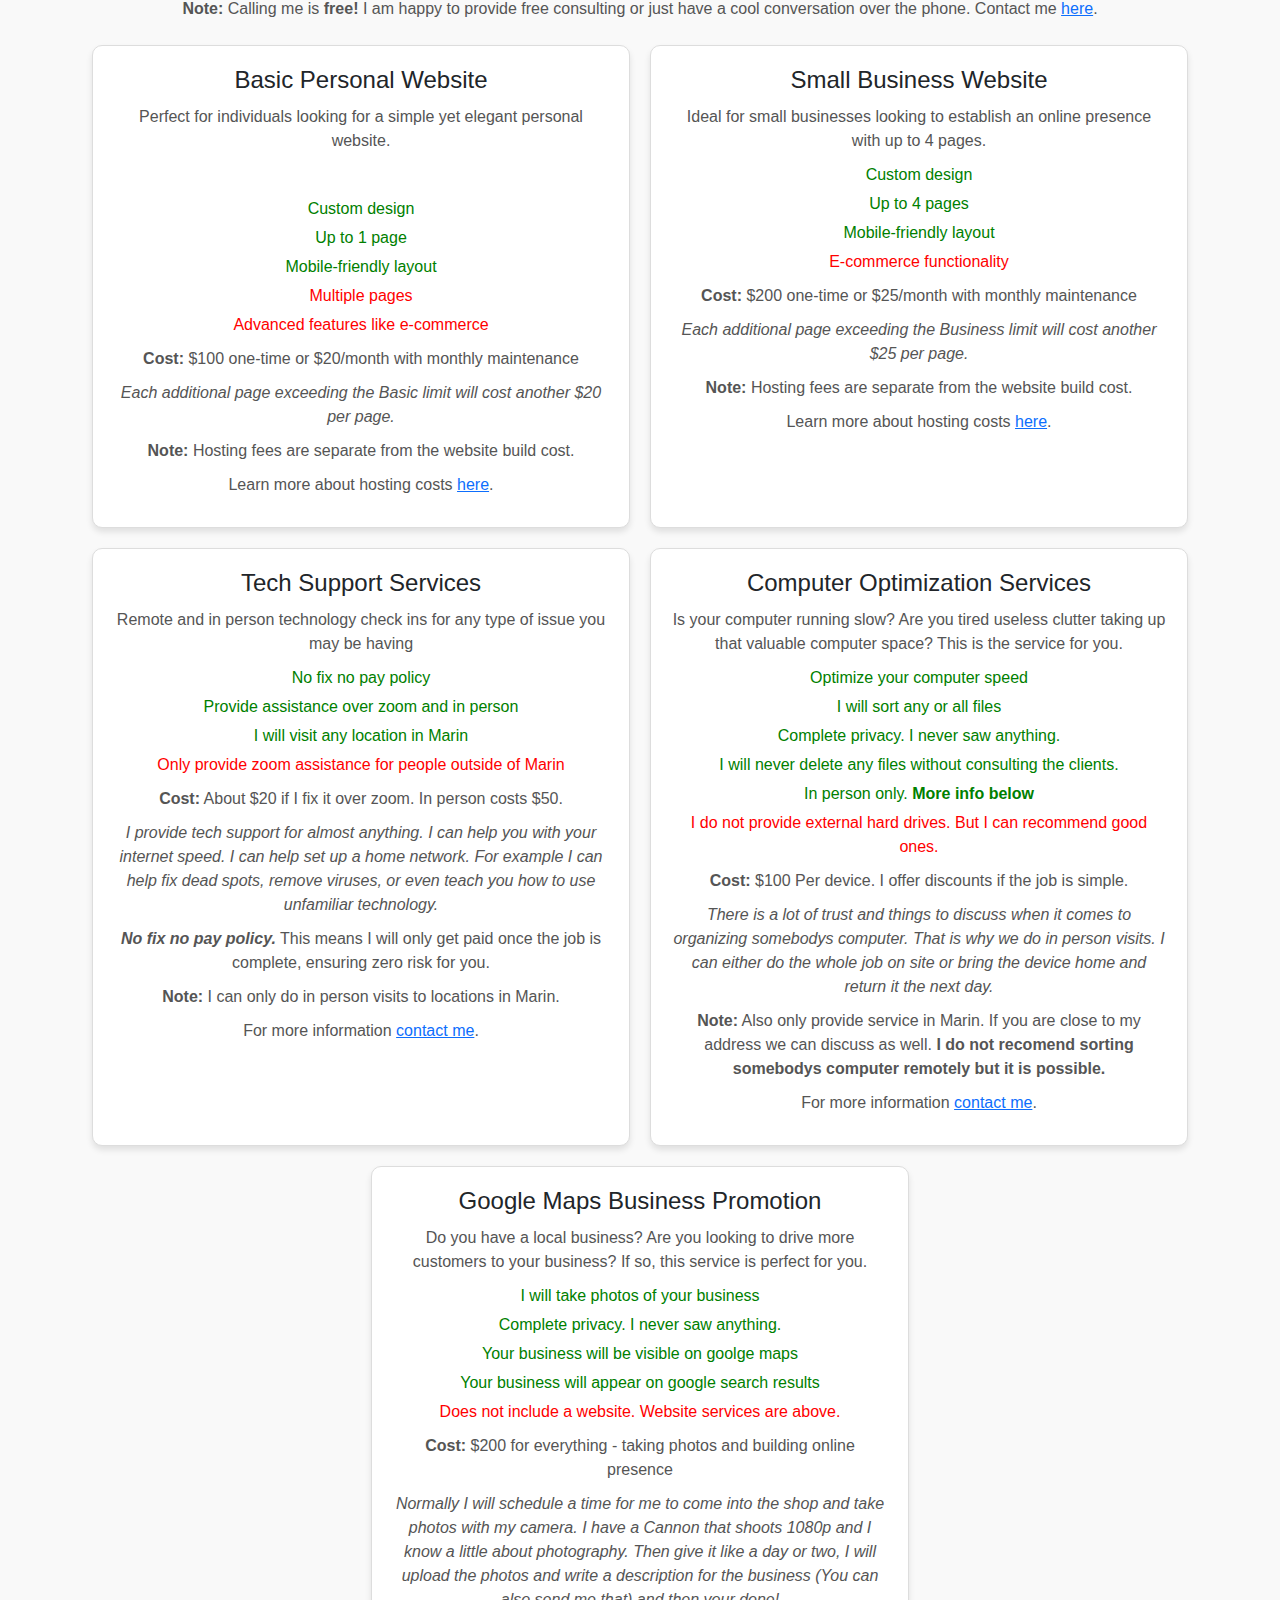
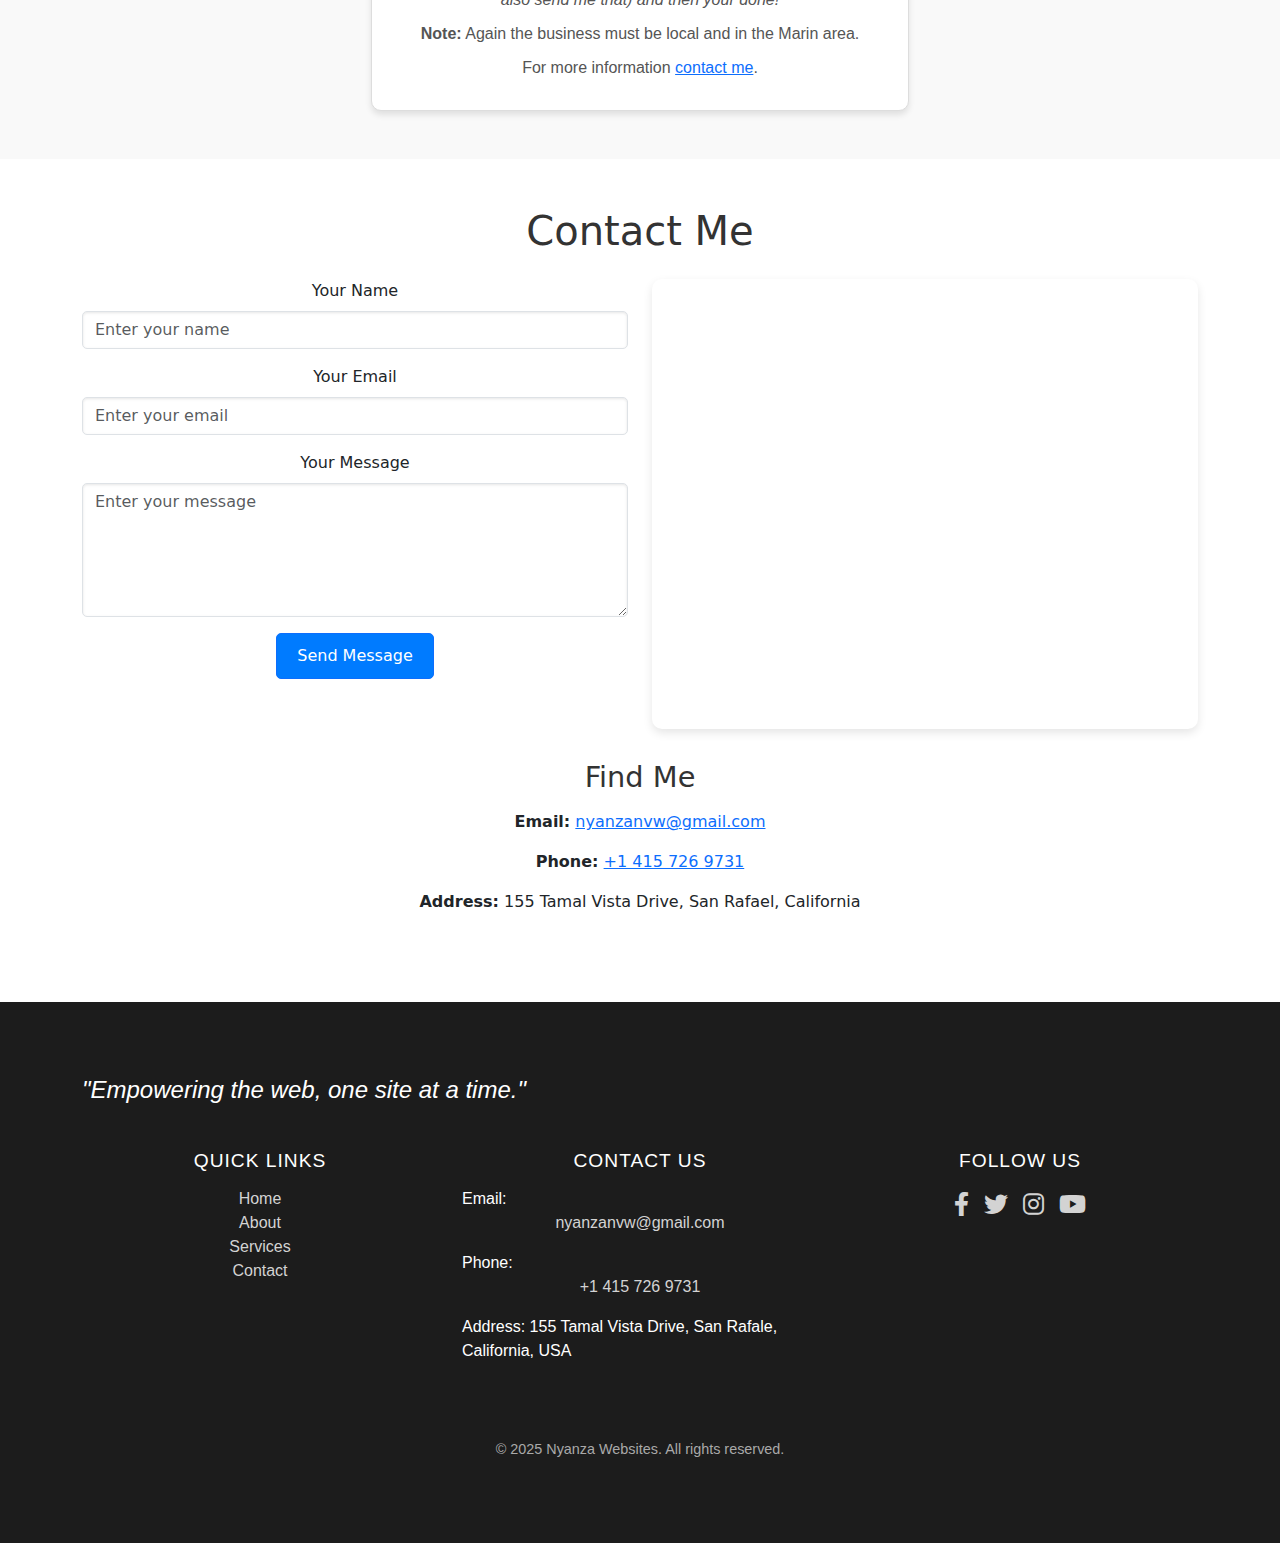
==== commit 92e084f7: "Changed hero" ====
--- a/index.html
+++ b/index.html
@@ -9,6 +9,7 @@
     <link href="https://cdn.jsdelivr.net/npm/bootstrap@5.3.0-alpha1/dist/css/bootstrap.min.css" rel="stylesheet">
     <link rel="stylesheet" href="style.css">
     <link rel="stylesheet" href="https://cdnjs.cloudflare.com/ajax/libs/font-awesome/6.0.0/css/all.min.css">
+    <link rel="icon" type="image/png" href="assets/images/Logo.png">
 </head>
 
 <body>
@@ -16,7 +17,9 @@
     <!-- Navbar -->
     <nav class="navbar navbar-expand-lg navbar-dark bg-dark sticky-top">
         <div class="container-fluid">
-            <a class="navbar-brand" href="#">Nyanza Tech</a>
+            <a class="navbar-brand" href="#">
+                <img src="assets/images/Logo.png" alt="Logo" class="navbar-logo">
+                Nyanza Tech</a>
             <button class="navbar-toggler" type="button" data-bs-toggle="collapse" data-bs-target="#navbarNav"
                 aria-controls="navbarNav" aria-expanded="false" aria-label="Toggle navigation">
                 <span class="navbar-toggler-icon"></span>
@@ -48,7 +51,7 @@
     <section class="hero">
         <div class="hero-overlay"></div>
         <div class="hero-text text-center">
-            <h1 class="display-4">Welcome to Nyanza Websites</h1>
+            <h1 class="display-4">Welcome to Nyanza Tech</h1>
             <h2 class="display-6">Quality Means No Compromise</h2>
         </div>
     </section>
@@ -59,7 +62,7 @@
             <div class="row">
                 <!-- Image on the left -->
                 <div class="col-md-6">
-                    <img src="assets/images/hero-image.jpg" alt="About Me Image" class="img-fluid rounded-square">
+                    <img src="assets/images/pfp.jpeg" alt="About Me Image" class="img-fluid rounded-square pfp">
                 </div>
                 <!-- Title and description on the right -->
                 <div class="col-md-6 d-flex flex-column justify-content-center aboutme">
@@ -236,15 +239,15 @@
                     <h4>Find Me</h4>
                     <ul class="list-unstyled">
                         <li class="mb-3">
-                            <i class="fas fa-envelope"></i>
+                            <!-- <i class="fas fa-envelope"></i> -->
                             <strong>Email:</strong> <a href="mailto:nyanzanvw@gmail.com">nyanzanvw@gmail.com</a>
                         </li>
                         <li class="mb-3">
-                            <i class="fas fa-phone"></i>
+                            <!-- <i class="fas fa-phone"></i> -->
                             <strong>Phone:</strong> <a href="tel:+14157269731">+1 415 726 9731</a>
                         </li>
                         <li class="mb-3">
-                            <i class="fas fa-map-marker-alt"></i>
+                            <!-- <i class="fas fa-map-marker-alt"></i> -->
                             <strong>Address:</strong> 155 Tamal Vista Drive, San Rafael, California
                         </li>
                     </ul>
@@ -313,19 +316,6 @@
     <script src="https://cdn.jsdelivr.net/npm/@popperjs/core@2.11.6/dist/umd/popper.min.js"></script>
     <script src="https://cdn.jsdelivr.net/npm/bootstrap@5.3.0-alpha1/dist/js/bootstrap.min.js"></script>
 
-    <script>
-        window.addEventListener('scroll', function () {
-            var overlay = document.querySelector('.hero-overlay');
-            var scrollPosition = window.scrollY;
-
-            // Control how dark the background becomes as you scroll
-            var opacityValue = Math.min(scrollPosition / 100,
-                0.7); // Change the 500 value to adjust speed of darkening
-
-            // Apply the opacity change to darken the background
-            overlay.style.backgroundColor = `rgba(0, 0, 0, ${opacityValue})`;
-        });
-    </script>
 </body>
 
 </html>